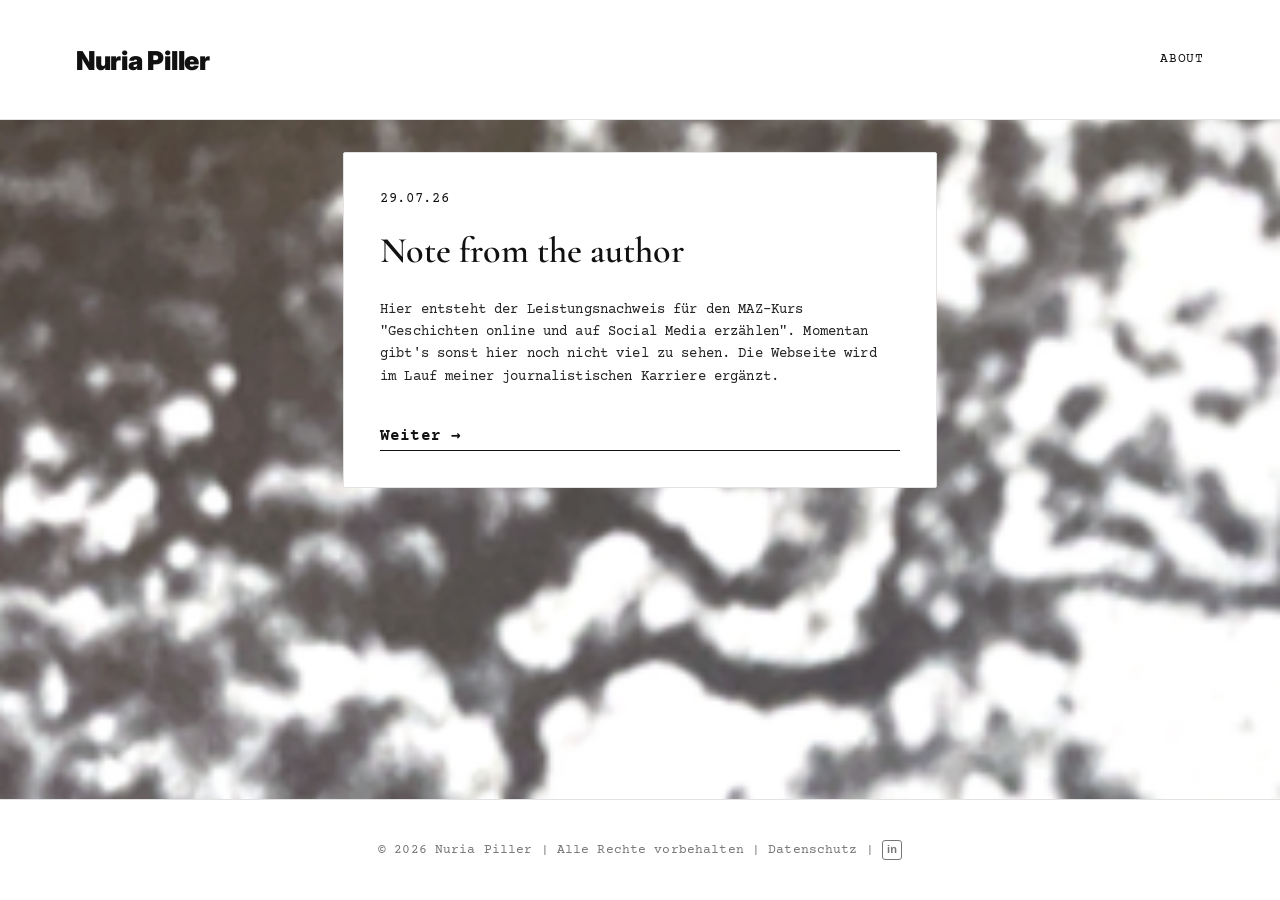
==== index.html @ 9f0d0b0d "Update stylesheet version in index.html" ====
<!doctype html>
<html lang="de">
<head>
  <meta charset="utf-8" />
  <meta name="viewport" content="width=device-width,initial-scale=1" />
  <title>Nuria Piller – Journalistin</title>
  <!-- Preconnect für Google Fonts -->
  <link rel="preconnect" href="https://fonts.googleapis.com">
  <link rel="preconnect" href="https://fonts.gstatic.com" crossorigin>
  <!-- Inter für Überschriften -->
  <link href="https://fonts.googleapis.com/css2?family=Inter:wght@400;700;900&family=Cormorant+Garamond:wght@400;500;600;700&family=Courier+Prime:wght@400;700&display=swap" rel="stylesheet">
  <!-- Cache‑Busted CSS -->
  <link rel="stylesheet" href="styles.css?v=50">
</head>
<body>
  <header class="hero">
    <div class="hero-media" aria-hidden="true"></div>
    <!-- Brand ist jetzt ein Link -> fungiert als Home-Button -->
    <div class="brand">
      <a href="index.html" class="mast-name">Nuria Piller</a>
    </div>
    <!-- Hero bar: contains only the centered container with the nav on the right -->
    <div class="hero-bar container" role="banner">
    <nav class="topnav" aria-label="Hauptnavigation">
      <ul class="topnav-columns">
        <li><a href="ueber-mich.html">About</a></li>
    </ul>
    </nav>
    </div>
  </header>
  <main class="container">
  <section class="grid">
    <article class="tile tile-row-item">
      <div class="meta">
        <span class="date">29.07.26</span>
      </div>
      <h2 class="title">Note from the author</h2>
      <p class="excerpt">Hier entsteht der Leistungsnachweis für den MAZ-Kurs "Geschichten online und auf Social Media erzählen". Momentan gibt's sonst hier noch nicht viel zu sehen. Die Webseite wird im Lauf meiner journalistischen Karriere ergänzt.</p>
    <a class="read-more" href="beitrag-01.html">Weiter →</a>
    </article>
 
  </section>
</main>
  <footer class="site-footer">
  <div class="container">
   <small>
  © <span id="year"></span> Nuria Piller |
  Alle Rechte vorbehalten |
  <a class="footer-link" href="datenschutz.html">Datenschutz</a> |
  <a
    class="linkedin-footer"
    href="https://www.linkedin.com/in/nuria-piller/"
    target="_blank"
    rel="noopener noreferrer"
    aria-label="LinkedIn"
  >
    <span class="linkedin-icon">in</span>
  </a>
</small>
  </div>
    
</footer>
  <!-- Cache‑Busted JS -->
  <script src="script.js?v=4"></script>
</body>
</html>
---- styles.css ----
:root{
  --black:#111111;
  --white:#ffffff;
  --grey:#767676;
  --line:#e2e2e2;
  --muted:#f6f4f2;
  --accent:#ff5a2c;
  --max:1200px;
}

/* Grund */
*{box-sizing:border-box}
html{height:100%}
body{
  margin:0;
  min-height:100vh;
  display:flex;
  flex-direction:column;
  background:var(--white);
  background-image:url('images/Hintergrund.png');
  background-size:cover;
  background-position:center top;
  background-attachment:fixed;
  color:#222;
  font-family: 'Courier Prime', monospace;
  -webkit-font-smoothing:antialiased;
  line-height:1.5;
  letter-spacing:0.01em;
}

body.page-about{
  background-image:url('images/Hintergrund.png');
}

h1,h2,h3,h4,h5,h6,
.logo, .hero-title, .about-body h3 {
  font-family: 'Inter', system-ui, -apple-system, 'Segoe UI', Roboto, 'Helvetica Neue', Arial, sans-serif;
  font-weight:900;
  letter-spacing:-0.02em;
  line-height:1.1;
}

.container{max-width:var(--max);margin:0 auto;padding:0 1.5rem}
main{
  margin-top:0;
  padding-top:4rem;
  padding-bottom:4rem;
  flex:1 0 auto;
}

.hero{
  position:relative;
  min-height:120px;
  display:flex;
  flex-direction:column;
  justify-content:center;
  align-items:stretch;
  overflow:hidden;
  padding:1.25rem 0;
  background:var(--white);
  border-bottom:1px solid var(--line);
}
.hero::before{display:none}
.hero-media{display:none}

.hero-bar{
  position:relative;
  z-index:10;
  display:flex;
  align-items:center;
  justify-content:flex-end;
  width:100%;
  max-width:none;
  margin:0;
  padding:0 76px 0 0;
  height:44px;
}

.brand{
  position:absolute;
  left:0;
  top:50%;
  transform:translateY(-50%);
  display:flex;
  flex-direction:column;
  align-items:flex-start;
  text-align:left;
  padding-left:76px;
  z-index:11;
}
.mast-name{
  font-family:'Inter',sans-serif;
  font-weight:900;
  font-size:clamp(20px,2.4vw,26px);
  letter-spacing:-0.01em;
  color:var(--black);
  text-decoration:none;
}

.topnav{margin-left:auto; margin-right:0; transform:none; padding-right:0;}
.topnav-columns{list-style:none;margin:0;padding:0;display:flex;flex-direction:row;gap:2.5rem;align-items:center;font-family:'Courier Prime', monospace;font-size:13px;line-height:1;text-transform:uppercase;letter-spacing:0.06em}
.topnav-columns li{color:var(--black)}
.topnav-columns a{text-decoration:none;color:var(--black);display:block;transition:opacity .2s ease}
.topnav-columns a:hover{opacity:0.5}

.hero-inner{position:relative;padding:1rem;color:var(--black)}
.hero-sub{font-family:'Courier Prime', monospace;margin-top:.5rem;color:rgba(0,0,0,0.75);letter-spacing:0.01em}

.grid{display:grid;grid-template-columns:1fr;gap:32px;margin:2rem 0;align-items:start;max-width:760px;margin-left:auto;margin-right:auto}

.tile{
  background:var(--white);
  position:relative;
  overflow:hidden;
  display:flex;
  flex-direction:column;
  gap:.75rem;
  border-radius:2px;
  padding:2.25rem;
  border:1px solid var(--line);
  box-shadow:none;
  transition:border-color .25s ease;
}
.tile:hover{border-color:#c9c9c9}
.tile .img{height:100%;min-height:160px;background-size:cover;background-position:center;transition:transform .6s ease, filter .4s ease}
.tile .img[role="img"]{background-repeat:no-repeat}

.tile-row-item{padding:2.25rem}

.title{
  margin:.6rem 0 0;
  color:var(--black);
  font-family:'Cormorant Garamond',serif;
  font-weight:600;
  letter-spacing:0;
  font-size:clamp(26px,3.5vw,36px);
}
.meta{font-family:'Courier Prime', monospace;color:var(--black);font-size:.85rem;text-transform:uppercase;letter-spacing:0.05em}
.excerpt{
  font-family:'Courier Prime', monospace;
  color:#222;
  margin:1rem 0;
  font-size:0.9rem;
  line-height:1.55;
  letter-spacing:0.01em;
  max-width:65ch;
}
.more{font-weight:700;color:var(--accent);text-decoration:none;padding:0.35rem 0;border-bottom:1px solid transparent;transition:border-color .2s ease}
.more:hover{border-color:var(--accent)}

.about-row{
  grid-column:1;
  display:grid;
  grid-template-columns:2fr 1fr;
  gap:24px;
  align-items:stretch;
}
.about-text,
.about-portrait{
  background:var(--white);
  border:1px solid var(--line);
  border-radius:2px;
  padding:2.25rem;
}
.about-text h3{
  margin:0;
  font-size:clamp(26px,3.5vw,36px);
  font-family:'Cormorant Garamond',serif;
  font-weight:600;
  letter-spacing:0;
}

.contact-divider{
  border:none;
  border-top:1px solid var(--line);
  width:60%;
  margin:2rem 0 1.5rem;
}
.contact-heading{
  margin:0 0 0.5rem;
  font-size:0.85rem;
  text-transform:uppercase;
  letter-spacing:0.08em;
  color:var(--black);
  font-weight:700;
}
.contact{
  margin-top:0;
  font-family:'Courier Prime', monospace;
  font-size:0.9rem;
  line-height:1.55;
  letter-spacing:0.01em;
}

.about-portrait{
  display:flex;
  align-items:center;
  justify-content:center;
  padding:0.75rem;
}
.portrait{
  width:100%;
  height:100%;
  object-fit:cover;
  border-radius:2px;
  background:#efefef;
}

.tile:hover .img{transform:scale(1.03)}
.tile::after{content:'';position:absolute;inset:0;pointer-events:none}

@media (max-width:720px){
  .hero{min-height:200px;padding:1rem 0}
  .hero-bar{flex-direction:column;align-items:flex-start;padding:0 1rem;gap:0.5rem;height:auto}
  .brand{text-align:left;margin-top:0;position:static;padding-left:0}
  .mast-role{display:none}
  .topnav-columns{flex-direction:row;gap:1.25rem;align-items:center}
  .topnav{margin-left:0;transform:none;margin-right:0;padding-right:0}
  .hero-inner{padding:1rem}
  .grid{max-width:100%}
  body{background-attachment:scroll}
  main{padding-top:2.5rem}
  .tile{padding:1.5rem}
  .tile-row-item{padding:1.5rem}
  .about-row{grid-template-columns:1fr}
  .portrait{height:280px}
}

.site-footer{
  border-top:1px solid var(--line);
  padding:2.5rem 0;
  text-align:center;
  color:var(--grey);
  background:var(--white);
  font-size:0.85rem;
  width:100%;
}
.site-footer small{font-family:'Courier Prime', monospace;letter-spacing:0.01em;font-size:0.8rem}
.footer-sep{color:var(--line);margin:0 0.25rem}
.footer-link{
  color:var(--grey);
  text-decoration:none;
  border-bottom:1px solid transparent;
  transition:color .2s ease, border-color .2s ease;
}
.footer-link:hover{
  color:var(--black);
  border-color:var(--grey);
}

.datenschutzerklaerung h2{
  font-family:'Cormorant Garamond',serif;
  font-weight:600;
  letter-spacing:0;
  font-size:clamp(28px,3.5vw,38px);
  margin:0 0 1.5rem;
}
.datenschutzerklaerung h3{
  font-family:'Cormorant Garamond',serif;
  font-weight:600;
  letter-spacing:0;
  font-size:clamp(20px,2.5vw,26px);
  margin:2rem 0 0.5rem;
}
.datenschutzerklaerung p{
  font-family:'Courier Prime', monospace;
  font-size:0.9rem;
  line-height:1.55;
  letter-spacing:0.01em;
  color:#222;
  margin:0.75rem 0;
}
.datenschutzerklaerung a{
  color:var(--accent);
}

.hero { position: relative !important; }
.brand {
  position: absolute !important;
  left: 0 !important;
  top: 50% !important;
  transform: translateY(-50%) !important;
  padding-left: 76px !important;
  z-index: 9999 !important;
  max-width: none !important;
}
.hero-bar { max-width: none !important; margin: 0 !important; padding-right: 76px !important; }
.topnav { padding-right: 0 !important; }
@media (max-width:720px){
  .brand { position: static !important; transform: none !important; padding-left: 0 !important; }
  .hero-bar { padding-right: 1rem !important; }
  .topnav { padding-right: 0 !important; }
}


/* =========================================
   EINZELNER BEITRAG
   ========================================= */

.single-post{
  max-width:760px;
  margin:2rem auto 0;
  background:var(--white);
  border:1px solid var(--line);
  border-radius:2px;
  padding:2.25rem;
}

.single-post .post-title{
  margin:0.75rem 0 2rem;
  font-family:'Cormorant Garamond',serif;
  font-weight:600;
  letter-spacing:0;
  line-height:1.05;
  font-size:clamp(32px,4.5vw,46px);
  color:var(--black);
}

.single-post .meta{
  display:flex;
  gap:1.25rem;
  margin-bottom:0.5rem;
}

.single-post .category{
  color:var(--grey);
}

.post-image{
  margin:0 0 3rem;
}

.image-placeholder{
  min-height:400px;
  border:1px dashed var(--grey);
  background:rgba(255,255,255,0.65);
  display:flex;
  align-items:center;
  justify-content:center;
  text-align:center;
  font-family:'Courier Prime',monospace;
  font-size:0.8rem;
  text-transform:uppercase;
  letter-spacing:0.08em;
  color:var(--grey);
}

.post-image figcaption{
  margin-top:0.75rem;
  font-family:'Courier Prime',monospace;
  font-size:0.75rem;
  line-height:1.4;
  color:var(--grey);
}

.post-intro,
.post-content,
.post-media,
.post-conclusion,
.post-summary,
.post-cta,
.post-sources{
  margin:2.75rem 0;
}

.single-post h2{
  margin:0 0 1rem;
  font-family:'Cormorant Garamond',serif;
  font-weight:600;
  letter-spacing:0;
  font-size:clamp(21px,2.4vw,26px);
  line-height:1.15;
}

.single-post h3{
  margin:1.75rem 0 0.6rem;
  font-family:'Inter',sans-serif;
  font-weight:900;
  letter-spacing:-0.02em;
  font-size:1rem;
  line-height:1.2;
}

.single-post p{
  font-family:'Courier Prime',monospace;
  font-size:0.95rem;
  line-height:1.7;
  letter-spacing:0.01em;
  color:#222;
  margin:0 0 1.25rem;
}

.single-post ul{
  font-family:'Courier Prime',monospace;
  font-size:0.95rem;
  line-height:1.7;
  padding-left:1.5rem;
}

.single-post li{
  margin-bottom:0.5rem;
}

.single-post blockquote{
  margin:2rem 0;
  padding:1.25rem 1.75rem;
  border-left:3px solid var(--black);
  font-family:'Cormorant Garamond',serif;
  font-size:1.4rem;
  line-height:1.3;
}

.post-summary{
  padding:2rem;
  border:1px solid var(--line);
  background:rgba(255,255,255,0.7);
}

.post-cta{
  padding-top:2rem;
  border-top:1px solid var(--line);
}

.read-more{
  display:inline-block;
  margin-top:0.5rem;
  font-family:'Courier Prime',monospace;
  font-weight:700;
  color:var(--black);
  text-decoration:none;
  border-bottom:1px solid var(--black);
  padding-bottom:0.15rem;
  transition:opacity .2s ease;
}

.read-more:hover{
  opacity:0.5;
}

.post-sources{
  padding-top:2rem;
  border-top:1px solid var(--line);
}

.post-sources a{
  color:var(--black);
  text-decoration:underline;
}

@media (max-width:720px){

  .single-post{
    max-width:100%;
    padding:1.5rem;
    margin-top:1.5rem;
  }

  .single-post .post-title{
    font-size:clamp(30px,9vw,40px);
    margin-bottom:1.5rem;
  }

  .post-image{
    margin-bottom:2.25rem;
  }

  .image-placeholder{
    min-height:280px;
  }

  .post-intro,
  .post-content,
  .post-media,
  .post-conclusion,
  .post-summary,
  .post-cta,
  .post-sources{
    margin:2.25rem 0;
  }

  .single-post blockquote{
    margin:1.5rem 0;
    padding:1rem 1.25rem;
    font-size:1.2rem;
  }

}

.linkedin-footer{
  display:inline-flex;
  align-items:center;
  justify-content:center;
  text-decoration:none;
  vertical-align:middle;
}

.linkedin-icon{
  display:inline-flex;
  align-items:center;
  justify-content:center;
  width:20px;
  height:20px;
  border:1.5px solid var(--grey);
  border-radius:3px;
  font-family:Arial,sans-serif;
  font-size:11px;
  font-weight:700;
  line-height:1;
  color:var(--grey);
  transition:all .2s ease;
}

.linkedin-footer:hover .linkedin-icon{
  color:var(--black);
  border-color:var(--black);
}
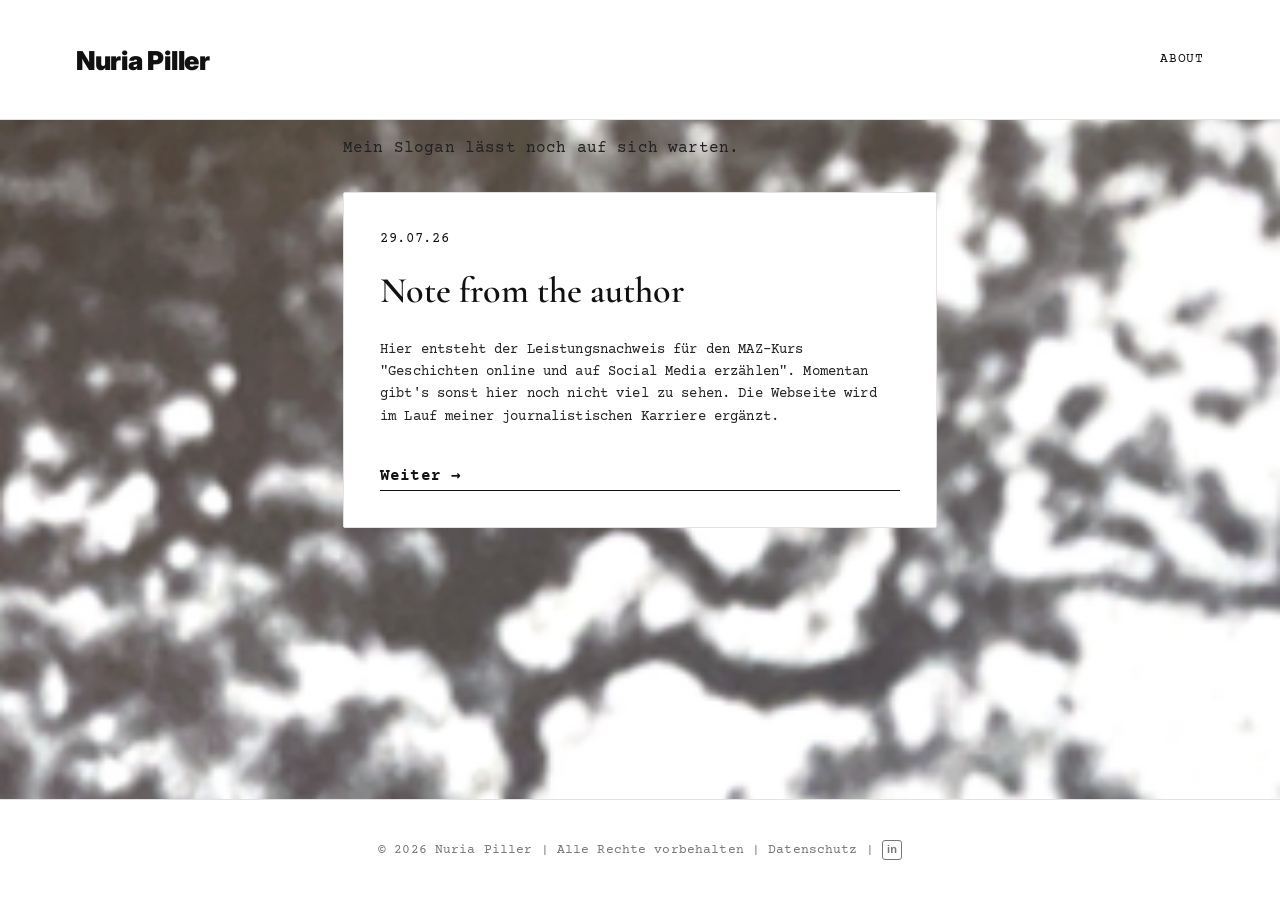
==== commit e1ddb67d: "Update stylesheet version and add intro section Updated stylesheet version and added home intro sect" ====
--- a/index.html
+++ b/index.html
@@ -10,56 +10,61 @@
   <!-- Inter für Überschriften -->
   <link href="https://fonts.googleapis.com/css2?family=Inter:wght@400;700;900&family=Cormorant+Garamond:wght@400;500;600;700&family=Courier+Prime:wght@400;700&display=swap" rel="stylesheet">
   <!-- Cache‑Busted CSS -->
-  <link rel="stylesheet" href="styles.css?v=50">
+  <link rel="stylesheet" href="styles.css?v=54">
 </head>
 <body>
   <header class="hero">
     <div class="hero-media" aria-hidden="true"></div>
-    <!-- Brand ist jetzt ein Link -> fungiert als Home-Button -->
     <div class="brand">
       <a href="index.html" class="mast-name">Nuria Piller</a>
     </div>
-    <!-- Hero bar: contains only the centered container with the nav on the right -->
     <div class="hero-bar container" role="banner">
-    <nav class="topnav" aria-label="Hauptnavigation">
-      <ul class="topnav-columns">
-        <li><a href="ueber-mich.html">About</a></li>
-    </ul>
-    </nav>
+      <nav class="topnav" aria-label="Hauptnavigation">
+        <ul class="topnav-columns">
+          <li><a href="ueber-mich.html">About</a></li>
+        </ul>
+      </nav>
     </div>
   </header>
   <main class="container">
-  <section class="grid">
-    <article class="tile tile-row-item">
-      <div class="meta">
-        <span class="date">29.07.26</span>
-      </div>
-      <h2 class="title">Note from the author</h2>
-      <p class="excerpt">Hier entsteht der Leistungsnachweis für den MAZ-Kurs "Geschichten online und auf Social Media erzählen". Momentan gibt's sonst hier noch nicht viel zu sehen. Die Webseite wird im Lauf meiner journalistischen Karriere ergänzt.</p>
-    <a class="read-more" href="beitrag-01.html">Weiter →</a>
-    </article>
- 
-  </section>
-</main>
+
+    <!-- Kurzer Intro-Text: Home = Beitragsübersicht -->
+    <section class="home-intro">
+      <p>Mein Slogan lässt noch auf sich warten.</p>
+    </section>
+
+    <section class="grid">
+      <article class="tile tile-row-item">
+        <div class="meta">
+          <span class="date">29.07.26</span>
+        </div>
+        <h2 class="title">Note from the author</h2>
+        <p class="excerpt">Hier entsteht der Leistungsnachweis für den MAZ-Kurs "Geschichten online und auf Social Media erzählen". Momentan gibt's sonst hier noch nicht viel zu sehen. Die Webseite wird im Lauf meiner journalistischen Karriere ergänzt.</p>
+        <a class="read-more" href="beitrag-01.html">Weiter →</a>
+      </article>
+
+      <!-- Weitere Beiträge kommen hier als zusätzliche <article class="tile tile-row-item"> dazu -->
+
+    </section>
+  </main>
   <footer class="site-footer">
-  <div class="container">
-   <small>
-  © <span id="year"></span> Nuria Piller |
-  Alle Rechte vorbehalten |
-  <a class="footer-link" href="datenschutz.html">Datenschutz</a> |
-  <a
-    class="linkedin-footer"
-    href="https://www.linkedin.com/in/nuria-piller/"
-    target="_blank"
-    rel="noopener noreferrer"
-    aria-label="LinkedIn"
-  >
-    <span class="linkedin-icon">in</span>
-  </a>
-</small>
-  </div>
-    
-</footer>
+    <div class="container">
+      <small>
+        © <span id="year"></span> Nuria Piller |
+        Alle Rechte vorbehalten |
+        <a class="footer-link" href="datenschutz.html">Datenschutz</a> |
+        <a
+          class="linkedin-footer"
+          href="https://www.linkedin.com/in/nuria-piller/"
+          target="_blank"
+          rel="noopener noreferrer"
+          aria-label="LinkedIn"
+        >
+          <span class="linkedin-icon">in</span>
+        </a>
+      </small>
+    </div>
+  </footer>
   <!-- Cache‑Busted JS -->
   <script src="script.js?v=4"></script>
 </body>
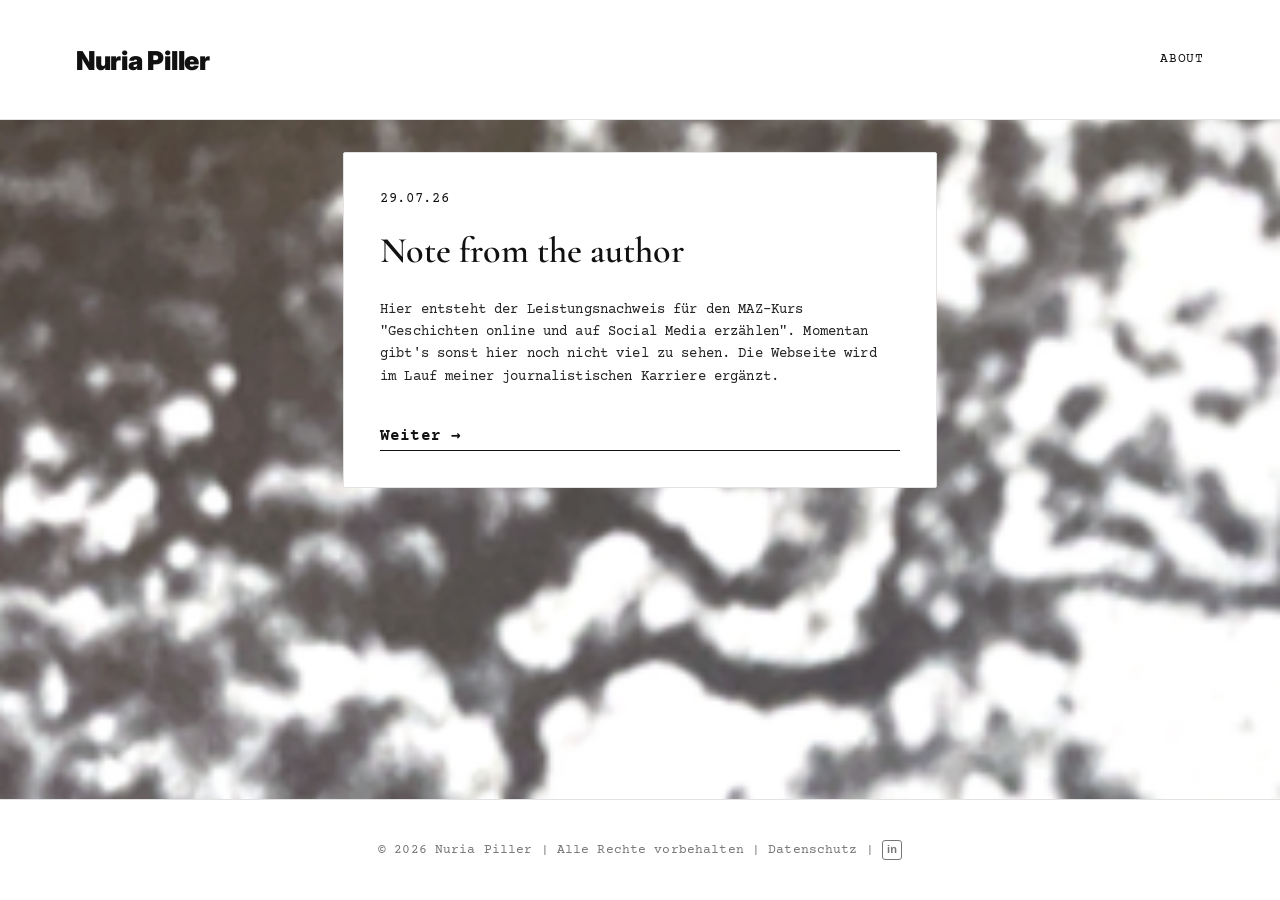
==== commit 447ef92e: "Update index.html" ====
--- a/index.html
+++ b/index.html
@@ -30,7 +30,7 @@
 
     <!-- Kurzer Intro-Text: Home = Beitragsübersicht -->
     <section class="home-intro">
-      <p>Mein Slogan lässt noch auf sich warten.</p>
+      <p></p>
     </section>
 
     <section class="grid">
--- a/styles.css
+++ b/styles.css
@@ -107,6 +107,16 @@
 .hero-sub{font-family:'Courier Prime', monospace;margin-top:.5rem;color:rgba(0,0,0,0.75);letter-spacing:0.01em}
 
 .grid{display:grid;grid-template-columns:1fr;gap:32px;margin:2rem 0;align-items:start;max-width:760px;margin-left:auto;margin-right:auto}
+
+.home-intro{
+  max-width:760px;
+  margin:0.5rem auto 0;
+  font-family:'Courier Prime', monospace;
+  font-size:0.95rem;
+  line-height:1.65;
+  letter-spacing:0.01em;
+  color:#222;
+}
 
 .tile{
   background:var(--white);
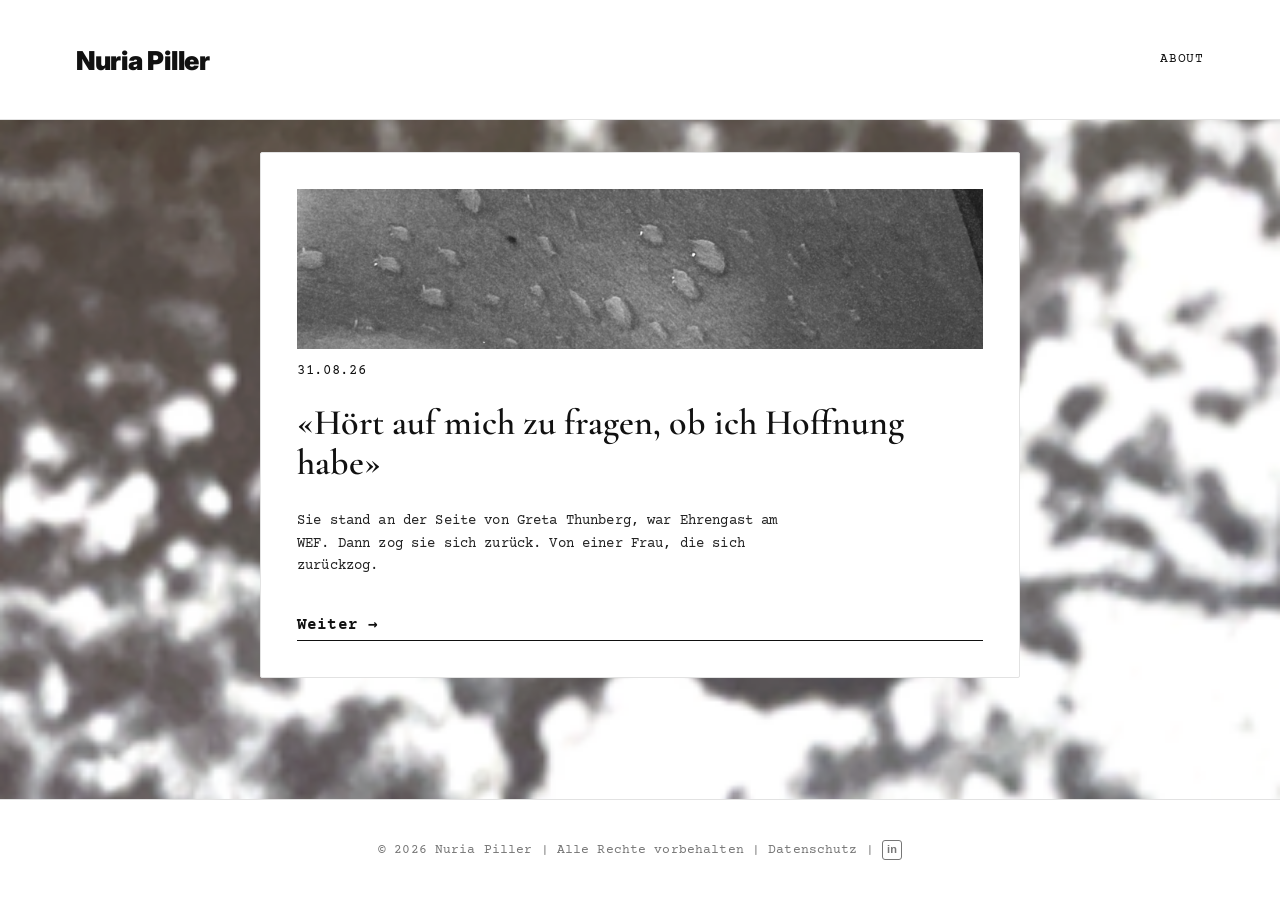
==== commit 1c926a68: "Update article content and date in index.html" ====
--- a/index.html
+++ b/index.html
@@ -27,24 +27,21 @@
     </div>
   </header>
   <main class="container">
-
     <!-- Kurzer Intro-Text: Home = Beitragsübersicht -->
     <section class="home-intro">
       <p></p>
     </section>
-
     <section class="grid">
       <article class="tile tile-row-item">
+        <div class="img" style="background-image:url('images/schweiss.jpg');" role="img" aria-label="Loukina Tille"></div>
         <div class="meta">
-          <span class="date">29.07.26</span>
+          <span class="date">31.08.26</span>
         </div>
-        <h2 class="title">Note from the author</h2>
-        <p class="excerpt">Hier entsteht der Leistungsnachweis für den MAZ-Kurs "Geschichten online und auf Social Media erzählen". Momentan gibt's sonst hier noch nicht viel zu sehen. Die Webseite wird im Lauf meiner journalistischen Karriere ergänzt.</p>
+        <h2 class="title">«Hört auf mich zu fragen, ob ich Hoffnung habe»</h2>
+        <p class="excerpt">Sie stand an der Seite von Greta Thunberg, war Ehrengast am WEF. Dann zog sie sich zurück. Von einer Frau, die sich zurückzog.</p>
         <a class="read-more" href="beitrag-01.html">Weiter →</a>
       </article>
-
       <!-- Weitere Beiträge kommen hier als zusätzliche <article class="tile tile-row-item"> dazu -->
-
     </section>
   </main>
   <footer class="site-footer">
--- a/styles.css
+++ b/styles.css
@@ -95,6 +95,15 @@
   letter-spacing:-0.01em;
   color:var(--black);
   text-decoration:none;
+}
+.home-marker{
+  font-family:'Courier Prime', monospace;
+  font-weight:400;
+  font-size:0.75em;
+  color:var(--grey);
+  letter-spacing:0;
+  margin-left:0.75em;
+  vertical-align:middle;
 }
 
 .topnav{margin-left:auto; margin-right:0; transform:none; padding-right:0;}
@@ -311,8 +320,6 @@
   max-width:760px;
   margin:2rem auto 0;
   background:var(--white);
-  border:1px solid var(--line);
-  border-radius:2px;
   padding:2.25rem;
 }
 
@@ -340,6 +347,20 @@
   margin:0 0 3rem;
 }
 
+.post-image img{
+  width:100%;
+  height:auto;
+  display:block;
+  border-radius:2px;
+  border:1px solid var(--line);
+}
+
+.post-image--compact{
+  max-width:420px;
+  margin-left:auto;
+  margin-right:auto;
+}
+
 .image-placeholder{
   min-height:400px;
   border:1px dashed var(--grey);
@@ -367,6 +388,7 @@
 .post-content,
 .post-media,
 .post-conclusion,
+.post-videos,
 .post-summary,
 .post-cta,
 .post-sources{
@@ -482,6 +504,7 @@
   .post-content,
   .post-media,
   .post-conclusion,
+  .post-videos,
   .post-summary,
   .post-cta,
   .post-sources{
@@ -524,3 +547,1340 @@
   color:var(--black);
   border-color:var(--black);
 }
+
+/* ===== Lead-Visual: Hintergrundbild-Absatz mit Scroll-Effekt ===== */
+.hero-wrapper{
+  position:relative;
+  height:420vh;
+  margin:2rem 0;
+}
+
+.hero-sticky{
+  position:sticky;
+  top:0;
+  height:100vh;
+  height:100dvh;
+  overflow:hidden;
+}
+
+.hero-bg{
+  position:absolute;
+  inset:0;
+  width:100%;
+  height:100%;
+  object-fit:cover;
+  display:block;
+}
+
+.hero-dim{
+  position:absolute;
+  inset:0;
+  background:rgba(0,0,0,0.6);
+}
+
+.hero-white{
+  position:absolute;
+  inset:0;
+  background:var(--white);
+  opacity:0;
+  pointer-events:none;
+}
+
+.hero-scroll-hint{
+  position:absolute;
+  left:50%;
+  bottom:2.5rem;
+  transform:translateX(-50%);
+  z-index:3;
+  color:rgba(255,255,255,0.8);
+  font-family:'Courier Prime', monospace;
+  font-size:0.8rem;
+  letter-spacing:0.04em;
+}
+
+/* Alle drei Inhalts-Phasen (Titel / Label / Lead) sind exakt deckungsgleiche
+   Panels, die per JS ein- und ausgeblendet werden. Kein transform-Trick,
+   keine CSS-Animationen -> kann nicht mehr mit Scroll-JS kollidieren. */
+.hero-panel{
+  position:absolute;
+  inset:0;
+  z-index:2;
+  display:flex;
+  flex-direction:column;
+  align-items:center;
+  justify-content:center;
+  padding:2rem 1.5rem;
+  box-sizing:border-box;
+  text-align:center;
+  opacity:0;
+}
+
+.hero-panel .meta{
+  margin:0 0 0.75rem;
+  color:var(--white);
+  text-shadow:0 1px 10px rgba(0,0,0,0.4);
+}
+
+.hero-panel .meta .category{
+  color:rgba(255,255,255,0.75);
+}
+
+.hero-panel .post-title{
+  margin:0;
+  max-width:760px;
+  color:var(--white);
+  text-shadow:0 2px 18px rgba(0,0,0,0.45);
+  font-size:clamp(44px, 7.5vw, 68px);
+}
+
+.hero-panel--label{
+  text-align:center;
+}
+
+.hero-panel--label .chapter-announce-title{
+  margin:0;
+  text-shadow:0 2px 16px rgba(0,0,0,0.5);
+}
+
+.hero-panel--label .chapter-announce-number{
+  text-shadow:0 1px 10px rgba(0,0,0,0.5);
+}
+
+.hero-panel p{
+  margin:0;
+  max-width:760px;
+  text-align:left;
+  color:var(--white);
+  font-family:'Courier Prime', monospace;
+  font-weight:400;
+  font-size:1.45rem;
+  line-height:1.55;
+  letter-spacing:0.01em;
+  text-shadow:0 2px 14px rgba(0,0,0,0.4);
+}
+
+
+/* Hintergrund der Beitragsseite bleibt weiss */
+body.page-post{
+  background-image:none;
+  background-color:var(--white);
+}
+
+/* ===== Scrollytelling: Fade-in beim Scrollen ===== */
+.fade-in{
+  opacity:0;
+  transform:translateY(24px);
+  transition:opacity 0.7s ease, transform 0.7s ease;
+}
+.fade-in.is-visible{
+  opacity:1;
+  transform:translateY(0);
+}
+
+/* Bilder: langsamer, mit leichtem Zoom-Effekt – wirkt cineastischer */
+figure.fade-in{
+  transform:translateY(0) scale(1.04);
+  transition:opacity 1.1s ease, transform 1.1s ease;
+}
+figure.fade-in.is-visible{
+  transform:translateY(0) scale(1);
+}
+
+/* ===== Scrollytelling: Zahlen hochzählen ===== */
+.count-up{
+  font-weight:900;
+  color:var(--accent);
+}
+
+/* ===== Lesefortschritts-Balken ===== */
+.scroll-progress{
+  position:fixed;
+  top:0;
+  left:0;
+  height:3px;
+  width:0%;
+  background:var(--accent);
+  z-index:1000;
+  transition:width 0.1s ease-out;
+}
+
+/* Reduced Motion: Effekte deaktivieren für Nutzer*innen mit entsprechender Präferenz */
+@media (prefers-reduced-motion: reduce){
+  .fade-in{
+    opacity:1 !important;
+    transform:none !important;
+    transition:none !important;
+  }
+  .hero-panel{
+    display:none !important;
+  }
+  .hero-panel[data-hero-panel="title"]{
+    display:flex !important;
+    opacity:1 !important;
+  }
+  .hero-white{
+    opacity:0 !important;
+  }
+  .hero-scroll-hint{
+    display:none !important;
+  }
+  .hero-wrapper{
+    height:auto !important;
+  }
+  .hero-sticky{
+    position:relative !important;
+    height:auto !important;
+    min-height:100vh !important;
+  }
+}
+
+/* ===== Atmosphärisches Bild (z.B. Ventilator-Foto) ===== */
+.atmo-image{
+  margin:0 0 2.75rem;
+}
+.atmo-image img{
+  width:100%;
+  height:auto;
+  max-height:70vh;
+  object-fit:cover;
+  display:block;
+  border-radius:2px;
+}
+
+.atmo-image--portrait img{
+  max-height:85vh;
+  object-fit:contain;
+  background:#111;
+}
+
+.atmo-image figcaption{
+  margin-top:0.6rem;
+  text-align:center;
+  font-family:'Courier Prime', monospace;
+  font-size:0.75rem;
+  color:var(--grey);
+}
+
+@media (max-width:720px){
+  .atmo-image{
+    margin-bottom:2.25rem;
+  }
+  .atmo-image img{
+    max-height:45vh;
+  }
+}
+
+/* ===== Full-Bleed: Bilder brechen aus der Textspalte aus ===== */
+.full-bleed{
+  margin-left:-2.25rem;
+  margin-right:-2.25rem;
+}
+
+@media (max-width:720px){
+  .full-bleed{
+    margin-left:-1.5rem;
+    margin-right:-1.5rem;
+  }
+}
+
+.post-image.full-bleed{
+  margin-bottom:3rem;
+}
+.post-image.full-bleed img{
+  border-radius:0;
+  border:none;
+  max-height:80vh;
+  object-fit:cover;
+}
+.post-image.full-bleed figcaption{
+  max-width:760px;
+  margin:0.75rem auto 0;
+  padding:0 1.5rem;
+}
+
+.atmo-image.full-bleed{
+  margin-bottom:2.75rem;
+}
+.atmo-image.full-bleed img{
+  border-radius:0;
+  max-height:80vh;
+}
+
+body{
+  overflow-x:hidden; /* verhindert horizontalen Scrollbalken durch 100vw-Elemente */
+}
+
+/* ===== Inline-Link-Vorschau (Hover/Tap) ===== */
+.link-preview{
+  position:relative;
+  color:var(--accent);
+  text-decoration:underline;
+  text-decoration-thickness:1px;
+  text-underline-offset:2px;
+  cursor:help;
+}
+
+.link-preview::after{
+  content:attr(data-preview);
+  position:absolute;
+  left:50%;
+  bottom:calc(100% + 10px);
+  transform:translateX(-50%) translateY(6px);
+  width:max-content;
+  max-width:260px;
+  background:var(--black);
+  color:var(--white);
+  font-family:'Courier Prime', monospace;
+  font-size:0.75rem;
+  line-height:1.45;
+  padding:0.6rem 0.75rem;
+  border-radius:4px;
+  opacity:0;
+  pointer-events:none;
+  transition:opacity 0.2s ease, transform 0.2s ease;
+  z-index:20;
+  box-shadow:0 4px 16px rgba(0,0,0,0.25);
+}
+
+.link-preview::before{
+  content:"";
+  position:absolute;
+  left:50%;
+  bottom:calc(100% + 4px);
+  transform:translateX(-50%);
+  border:6px solid transparent;
+  border-top-color:var(--black);
+  opacity:0;
+  pointer-events:none;
+  transition:opacity 0.2s ease;
+  z-index:20;
+}
+
+.link-preview:hover::after,
+.link-preview:focus::after{
+  opacity:1;
+  transform:translateX(-50%) translateY(0);
+}
+.link-preview:hover::before,
+.link-preview:focus::before{
+  opacity:1;
+}
+
+@media (max-width:640px){
+  .link-preview::after{
+    max-width:200px;
+    font-size:0.7rem;
+  }
+}
+
+/* ===== Chart-Wrapper: Flourish-Grafik etwas breiter als Fliesstext ===== */
+.chart-wrapper{
+  margin-left:-2.25rem;
+  margin-right:-2.25rem;
+  margin-bottom:1.5rem;
+}
+
+@media (max-width:720px){
+  .chart-wrapper{
+    margin-left:-1.5rem;
+    margin-right:-1.5rem;
+  }
+}
+
+/* ===== Social-Teaser-Karte (Ersatz für unzuverlässige Live-Embeds) ===== */
+.social-teaser{
+  margin:2rem 0;
+}
+
+.social-teaser-card{
+  display:flex;
+  align-items:center;
+  gap:1rem;
+  padding:1.1rem 1.25rem;
+  border:1px solid var(--line);
+  border-radius:6px;
+  background:var(--muted);
+  text-decoration:none;
+  color:#222;
+  transition:border-color 0.2s ease, background 0.2s ease;
+}
+
+.social-teaser-card:hover{
+  border-color:var(--accent);
+  background:#f3ede8;
+}
+
+.social-teaser-icon{
+  flex:0 0 auto;
+  display:flex;
+  align-items:center;
+  justify-content:center;
+  width:44px;
+  height:44px;
+  border-radius:50%;
+  background:var(--white);
+  border:1px solid var(--line);
+  color:var(--accent);
+}
+
+.social-teaser-text{
+  display:flex;
+  flex-direction:column;
+  gap:0.2rem;
+}
+
+.social-teaser-label{
+  font-family:'Courier Prime', monospace;
+  font-size:0.72rem;
+  text-transform:uppercase;
+  letter-spacing:0.06em;
+  color:var(--grey);
+}
+
+.social-teaser-title{
+  font-family:'Inter', system-ui, sans-serif;
+  font-weight:700;
+  font-size:0.95rem;
+  line-height:1.4;
+}
+
+.social-teaser figcaption{
+  margin-top:0.75rem;
+  font-family:'Courier Prime', monospace;
+  font-size:0.8rem;
+  line-height:1.5;
+  color:var(--grey);
+}
+
+@media (max-width:480px){
+  .social-teaser-card{
+    flex-direction:column;
+    align-items:flex-start;
+    gap:0.75rem;
+  }
+}
+
+/* ===== Scroll-Scrubbing Chart Race ===== */
+.scrub-chart-wrapper{
+  position:relative;
+  height:400vh; /* Scroll-Distanz, die die Animation durchläuft */
+  margin:2rem 0;
+}
+
+.scrub-chart-sticky{
+  position:sticky;
+  top:8vh;
+  height:84vh;
+  display:flex;
+  flex-direction:column;
+  justify-content:center;
+  background:var(--white);
+  border:1px solid var(--line);
+  border-radius:6px;
+  padding:2rem 1.5rem;
+  box-sizing:border-box;
+  overflow:hidden;
+}
+
+.scrub-chart-year{
+  font-family:'Inter', system-ui, sans-serif;
+  font-weight:900;
+  font-size:clamp(2.5rem, 6vw, 4rem);
+  color:var(--accent);
+  text-align:center;
+  margin-bottom:1.5rem;
+  font-variant-numeric:tabular-nums;
+}
+
+.scrub-line-chart{
+  display:flex;
+  flex-wrap:wrap;
+  align-items:center;
+  gap:1.5rem;
+  max-width:1000px;
+  margin:0 auto;
+  width:100%;
+}
+
+#scrubSvg{
+  flex:1 1 560px;
+  width:100%;
+  max-width:640px;
+  height:auto;
+  aspect-ratio:900/420;
+}
+
+.scrub-axis-line{
+  stroke:var(--line);
+  stroke-width:1;
+}
+
+.scrub-axis-label{
+  font-family:'Courier Prime', monospace;
+  font-size:13px;
+  fill:var(--grey);
+}
+
+.scrub-playhead{
+  stroke:var(--accent);
+  stroke-width:1.5;
+  stroke-dasharray:3 3;
+  opacity:0.7;
+}
+
+.scrub-line{
+  fill:none;
+  stroke-width:2.5;
+  stroke-linecap:round;
+  stroke-linejoin:round;
+}
+
+.scrub-dot{
+  transition:opacity 0.15s ease;
+}
+
+.scrub-legend{
+  flex:1 1 220px;
+  display:flex;
+  flex-direction:column;
+  gap:0.4rem;
+}
+
+.scrub-legend-row{
+  display:flex;
+  align-items:center;
+  gap:0.6rem;
+  transition:order 0.2s ease;
+}
+
+.scrub-legend-swatch{
+  width:10px;
+  height:10px;
+  border-radius:50%;
+  flex:0 0 auto;
+}
+
+.scrub-legend-label{
+  flex:1;
+  font-family:'Courier Prime', monospace;
+  font-size:0.78rem;
+  color:#333;
+}
+
+.scrub-legend-value{
+  font-family:'Courier Prime', monospace;
+  font-size:0.78rem;
+  font-weight:700;
+  color:var(--grey);
+  white-space:nowrap;
+}
+
+.scrub-chart-hint{
+  text-align:center;
+  margin-top:1.5rem;
+  font-family:'Courier Prime', monospace;
+  font-size:0.75rem;
+  color:var(--grey);
+  animation:scrub-hint-pulse 2s ease-in-out infinite;
+}
+
+@keyframes scrub-hint-pulse{
+  0%, 100%{ opacity:0.4; }
+  50%{ opacity:1; }
+}
+
+@media (max-width:640px){
+  .scrub-chart-wrapper{
+    height:300vh;
+  }
+  .scrub-chart-sticky{
+    top:4vh;
+    height:88vh;
+    padding:1.25rem 1rem;
+  }
+  .scrub-line-chart{
+    flex-direction:column;
+    gap:1rem;
+  }
+  .scrub-legend-label,
+  .scrub-legend-value{
+    font-size:0.68rem;
+  }
+}
+
+@media (prefers-reduced-motion: reduce){
+  .scrub-chart-hint{
+    animation:none;
+  }
+}
+
+/* ===== Szenen-System: Bild -> abdunkeln + Text -> zu Weiss ausblenden ===== */
+.scene-wrapper{
+  position:relative;
+  height:220vh;
+  width:100vw;
+  margin-left:50%;
+  transform:translateX(-50%);
+}
+
+.scene-sticky{
+  position:sticky;
+  top:0;
+  height:100vh;
+  overflow:hidden;
+  display:flex;
+  align-items:center;
+  justify-content:center;
+}
+
+.scene-bg{
+  position:absolute;
+  inset:0;
+  width:100%;
+  height:100%;
+  object-fit:cover;
+}
+
+.scene-bg--contain{
+  object-fit:contain;
+  background:#111;
+}
+
+.scene-overlay{
+  position:absolute;
+  inset:0;
+  background:#000;
+  opacity:0;
+  pointer-events:none;
+}
+
+.scene-overlay-white{
+  position:absolute;
+  inset:0;
+  background:var(--white);
+  opacity:0;
+  pointer-events:none;
+}
+
+.scene-text{
+  position:relative;
+  z-index:2;
+  max-width:760px;
+  width:100%;
+  padding:0 1.5rem;
+  box-sizing:border-box;
+  opacity:0;
+}
+
+.scene-text p{
+  margin:0;
+  color:var(--white);
+  font-family:'Courier Prime', monospace;
+  font-weight:700;
+  font-size:1.25rem;
+  line-height:1.6;
+  letter-spacing:0.01em;
+  text-shadow:0 2px 14px rgba(0,0,0,0.5);
+}
+
+.scene-credit{
+  position:absolute;
+  z-index:2;
+  bottom:1.5rem;
+  right:1.75rem;
+  color:rgba(255,255,255,0.75);
+  font-family:'Courier Prime', monospace;
+  font-size:0.7rem;
+  letter-spacing:0.03em;
+  opacity:0;
+  text-shadow:0 1px 6px rgba(0,0,0,0.4);
+}
+
+@media (max-width:640px){
+  .scene-wrapper{
+    height:180vh;
+  }
+  .scene-text p{
+    font-size:1.05rem;
+  }
+}
+
+@media (prefers-reduced-motion: reduce){
+  .scene-sticky{
+    position:relative;
+    height:auto;
+    min-height:60vh;
+  }
+  .scene-overlay{
+    opacity:0.55 !important;
+  }
+  .scene-overlay-white{
+    opacity:0 !important;
+  }
+  .scene-text,
+  .scene-credit{
+    opacity:1 !important;
+  }
+  .scene-wrapper{
+    height:auto;
+  }
+}
+
+/* ===== Kapitel-Titel: grosser Zwischentitel statt Bild ===== */
+.chapter-title{
+  margin:4.5rem 0 2rem;
+  text-align:center;
+  font-family:'Cormorant Garamond', serif;
+  font-weight:600;
+  font-size:clamp(2.2rem, 6vw, 3.4rem);
+  line-height:1.15;
+  color:var(--black);
+}
+
+.chapter-title .chapter-number{
+  display:block;
+  font-family:'Courier Prime', monospace;
+  font-weight:700;
+  font-size:0.9rem;
+  letter-spacing:0.12em;
+  text-transform:uppercase;
+  color:var(--accent);
+  margin-bottom:0.75rem;
+}
+
+@media (max-width:640px){
+  .chapter-title{
+    margin:3rem 0 1.5rem;
+  }
+}
+
+/* ===== Media-Embed: Video/Audio-Statement ===== */
+.media-embed{
+  margin:2rem 0;
+  max-width:640px;
+  margin-left:auto;
+  margin-right:auto;
+}
+
+.media-embed video,
+.media-embed audio{
+  width:100%;
+  display:block;
+  border-radius:4px;
+  background:#000;
+}
+
+.media-embed audio{
+  background:none;
+}
+
+.media-embed figcaption{
+  margin-top:0.6rem;
+  text-align:center;
+  font-family:'Courier Prime', monospace;
+  font-size:0.8rem;
+  color:var(--grey);
+}
+
+/* ===== Kapitel-Frage: hervorgehobene Frage mitten im Fliesstext ===== */
+.chapter-question{
+  text-align:center;
+  font-family:'Cormorant Garamond', serif;
+  font-weight:600;
+  font-size:clamp(1.6rem, 3.5vw, 2.2rem);
+  font-style:italic;
+  color:var(--accent);
+  margin:2rem 0;
+}
+
+/* ===== Chart-Titel/-Untertitel ===== */
+.chart-title{
+  text-align:center;
+  font-family:'Cormorant Garamond', serif;
+  font-weight:600;
+  font-size:clamp(1.6rem, 4vw, 2.4rem);
+  margin:0 0 0.4rem;
+  color:var(--black);
+}
+
+.chart-subtitle{
+  text-align:center;
+  font-family:'Courier Prime', monospace;
+  font-size:0.85rem;
+  color:var(--grey);
+  margin:0 0 1.5rem;
+}
+
+/* ===== Pop-up: Fallbeispiel-Modal ===== */
+.case-trigger{
+  display:inline-block;
+  margin-left:0.3rem;
+  padding:0.15rem 0.7rem;
+  border:1px solid var(--accent);
+  border-radius:20px;
+  background:none;
+  color:var(--accent);
+  font-family:'Courier Prime', monospace;
+  font-size:0.8rem;
+  font-weight:700;
+  cursor:pointer;
+  transition:background 0.2s ease, color 0.2s ease;
+  vertical-align:middle;
+}
+
+.case-trigger:hover{
+  background:var(--accent);
+  color:var(--white);
+}
+
+.case-modal-overlay{
+  position:fixed;
+  inset:0;
+  z-index:2000;
+  display:flex;
+  align-items:center;
+  justify-content:center;
+  padding:1.5rem;
+  background:rgba(0,0,0,0.55);
+  opacity:0;
+  transition:opacity 0.25s ease;
+}
+
+.case-modal-overlay.is-open{
+  opacity:1;
+}
+
+.case-modal-overlay[hidden]{
+  display:none;
+}
+
+.case-modal{
+  position:relative;
+  max-width:520px;
+  width:100%;
+  max-height:85vh;
+  overflow-y:auto;
+  background:var(--white);
+  border-radius:8px;
+  padding:2.25rem;
+  box-sizing:border-box;
+  transform:translateY(16px) scale(0.98);
+  transition:transform 0.25s ease;
+  box-shadow:0 20px 60px rgba(0,0,0,0.3);
+}
+
+.case-modal-overlay.is-open .case-modal{
+  transform:translateY(0) scale(1);
+}
+
+.case-modal-close{
+  position:absolute;
+  top:1rem;
+  right:1rem;
+  width:32px;
+  height:32px;
+  border:none;
+  border-radius:50%;
+  background:var(--muted);
+  color:#333;
+  font-size:1rem;
+  cursor:pointer;
+  display:flex;
+  align-items:center;
+  justify-content:center;
+}
+
+.case-modal-close:hover{
+  background:var(--line);
+}
+
+.case-modal-kicker{
+  font-family:'Courier Prime', monospace;
+  font-size:0.75rem;
+  text-transform:uppercase;
+  letter-spacing:0.08em;
+  color:var(--accent);
+  margin:0 0 0.5rem;
+}
+
+.case-modal h3{
+  font-family:'Cormorant Garamond', serif;
+  font-weight:600;
+  font-size:2rem;
+  margin:0 0 1.25rem;
+}
+
+.case-modal p{
+  font-family:'Courier Prime', monospace;
+  font-size:0.9rem;
+  line-height:1.65;
+  color:#222;
+  margin:0 0 1rem;
+}
+
+.case-modal p:last-child{
+  margin-bottom:0;
+}
+
+/* ===== Pop-up: Video-Modal ===== */
+.video-modal-overlay{
+  position:fixed;
+  inset:0;
+  z-index:2000;
+  display:flex;
+  align-items:center;
+  justify-content:center;
+  padding:1.5rem;
+  background:rgba(0,0,0,0.7);
+  opacity:0;
+  transition:opacity 0.25s ease;
+}
+
+.video-modal-overlay.is-open{
+  opacity:1;
+}
+
+.video-modal-overlay[hidden]{
+  display:none;
+}
+
+.video-modal{
+  position:relative;
+  max-width:400px;
+  width:100%;
+  transform:translateY(16px) scale(0.98);
+  transition:transform 0.25s ease;
+}
+
+.video-modal-overlay.is-open .video-modal{
+  transform:translateY(0) scale(1);
+}
+
+.video-modal .yt-embed{
+  margin:0 auto;
+}
+
+.video-modal .case-modal-close{
+  top:-44px;
+  right:0;
+  background:rgba(255,255,255,0.15);
+  color:var(--white);
+}
+
+.video-modal .case-modal-close:hover{
+  background:rgba(255,255,255,0.3);
+}
+
+.case-modal-sources{
+  margin-top:1.25rem !important;
+  padding-top:1rem;
+  border-top:1px solid var(--line);
+  font-size:0.75rem !important;
+  color:var(--grey) !important;
+  line-height:1.5 !important;
+}
+
+@media (max-width:640px){
+  .case-trigger{
+    display:block;
+    margin:0.75rem 0 0;
+    width:fit-content;
+  }
+  .case-modal{
+    padding:1.75rem;
+  }
+}
+
+/* ===== YouTube-Embed mit Deck-Overlay (Click-to-Reveal) ===== */
+.yt-embed{
+  margin:2rem auto;
+  max-width:380px;
+}
+
+.yt-embed--featured{
+  max-width:480px;
+  margin:2.5rem auto;
+}
+
+.yt-embed--compact{
+  max-width:200px;
+  margin:1.5rem auto;
+}
+
+.yt-embed--compact .yt-deck-question{
+  font-size:1.05rem !important;
+}
+
+.yt-embed--compact .yt-deck-hint{
+  font-size:0.65rem !important;
+}
+
+.yt-embed-row{
+  display:flex;
+  flex-wrap:wrap;
+  gap:1.25rem;
+  justify-content:center;
+  margin:2rem 0;
+}
+
+.yt-embed-row .yt-embed{
+  flex:1 1 260px;
+  max-width:340px;
+  margin:0;
+}
+
+.yt-embed figcaption{
+  margin-top:0.6rem;
+  text-align:center;
+  font-family:'Courier Prime', monospace;
+  font-size:0.75rem;
+  color:var(--grey);
+}
+
+.yt-embed-frame{
+  position:relative;
+  width:100%;
+  aspect-ratio:9/16;
+  border-radius:8px;
+  overflow:hidden;
+  background:#111;
+}
+
+.yt-embed-frame iframe{
+  position:absolute;
+  inset:0;
+  width:100%;
+  height:100%;
+  border:0;
+}
+
+.yt-deck{
+  position:absolute;
+  inset:0;
+  z-index:2;
+  display:flex;
+  flex-direction:column;
+  align-items:center;
+  justify-content:center;
+  gap:1.25rem;
+  padding:2rem;
+  box-sizing:border-box;
+  text-align:center;
+  background:linear-gradient(160deg, #1a1a1a 0%, #000 100%);
+  cursor:pointer;
+  transition:opacity 0.35s ease, transform 0.35s ease;
+}
+
+.yt-deck--photo{
+  background-image:linear-gradient(180deg, rgba(0,0,0,0.75) 0%, rgba(0,0,0,0.1) 45%), var(--deck-photo, none) !important;
+  background-size:cover !important;
+  background-position:center !important;
+  justify-content:flex-start !important;
+  padding-top:2.5rem !important;
+}
+
+.yt-deck.is-hidden{
+  opacity:0;
+  transform:scale(1.03);
+  pointer-events:none;
+}
+
+.yt-deck .yt-deck-question{
+  margin:0;
+  color:var(--white) !important;
+  font-family:'Cormorant Garamond', serif;
+  font-weight:600;
+  font-style:italic;
+  font-size:1.85rem;
+  line-height:1.4;
+}
+
+.yt-deck-hint{
+  color:var(--accent);
+  font-family:'Courier Prime', monospace;
+  font-size:0.9rem;
+  letter-spacing:0.05em;
+  text-transform:uppercase;
+}
+
+.yt-deck:hover .yt-deck-hint{
+  text-decoration:underline;
+}
+
+/* ===== Fly-Card: Bild zuerst, Textbox fliegt rein ===== */
+.fly-card-wrapper{
+  position:relative;
+  height:75vh;
+  min-height:420px;
+  margin:2.5rem 0;
+  overflow:hidden;
+}
+
+.fly-card-bg{
+  position:absolute;
+  inset:0;
+  width:100%;
+  height:100%;
+  object-fit:cover;
+  display:block;
+}
+
+.fly-card-box{
+  position:absolute;
+  left:1.5rem;
+  right:1.5rem;
+  bottom:2rem;
+  max-width:520px;
+  background:var(--white);
+  padding:1.75rem 2rem;
+  border-radius:4px;
+  box-shadow:0 20px 50px rgba(0,0,0,0.35);
+  opacity:0;
+  transform:translateX(-60px) rotate(-1.5deg);
+  transition:opacity 0.7s cubic-bezier(0.22, 1, 0.36, 1),
+             transform 0.7s cubic-bezier(0.22, 1, 0.36, 1);
+}
+
+.fly-card-wrapper.is-visible .fly-card-box{
+  opacity:1;
+  transform:translateX(0) rotate(0deg);
+}
+
+.fly-card-box p{
+  margin:0;
+  color:#1a1a1a;
+  font-family:'Courier Prime', monospace;
+  font-size:1.05rem;
+  line-height:1.6;
+}
+
+.fly-card-credit{
+  position:absolute;
+  bottom:0.75rem;
+  right:1rem;
+  z-index:2;
+  color:rgba(255,255,255,0.75);
+  font-family:'Courier Prime', monospace;
+  font-size:0.7rem;
+  text-shadow:0 1px 6px rgba(0,0,0,0.5);
+}
+
+@media (max-width:640px){
+  .fly-card-wrapper{
+    height:60vh;
+    min-height:340px;
+  }
+  .fly-card-box{
+    left:1rem;
+    right:1rem;
+    bottom:1.25rem;
+    padding:1.25rem 1.5rem;
+  }
+  .fly-card-box p{
+    font-size:0.92rem;
+  }
+}
+
+@media (prefers-reduced-motion: reduce){
+  .fly-card-box{
+    transition:none;
+  }
+}
+
+/* ===== Kapitel-Ankündigung: eigener Screen, analog zum Intro ===== */
+.chapter-announce{
+  display:flex;
+  align-items:center;
+  justify-content:center;
+  min-height:70vh;
+  margin:3rem 0;
+  padding:3rem 1.5rem;
+  box-sizing:border-box;
+  background:#0a0a0a;
+}
+
+.chapter-announce-inner{
+  text-align:center;
+  max-width:600px;
+}
+
+.chapter-announce-number{
+  display:block;
+  font-family:'Courier Prime', monospace;
+  font-weight:700;
+  font-size:1rem;
+  letter-spacing:0.15em;
+  color:var(--accent);
+  margin-bottom:1rem;
+}
+
+.chapter-announce-title{
+  margin:0;
+  color:var(--white);
+  font-family:'Cormorant Garamond', serif;
+  font-weight:600;
+  font-size:clamp(2.4rem, 7vw, 4rem);
+  line-height:1.15;
+}
+
+@media (max-width:640px){
+  .chapter-announce{
+    min-height:55vh;
+    margin:2rem 0;
+    padding:2rem 1.25rem;
+  }
+}
+
+/* ===== Side-by-Side: Bild + Text (Desktop nebeneinander, Mobile gestapelt) ===== */
+.side-by-side{
+  display:flex;
+  align-items:center;
+  gap:2rem;
+  margin:2.5rem 0;
+}
+
+.side-by-side-image{
+  flex:1 1 45%;
+  margin:0;
+  max-width:340px;
+}
+
+.side-by-side-image img{
+  width:100%;
+  height:auto;
+  max-height:80vh;
+  object-fit:contain;
+  background:#111;
+  display:block;
+  border-radius:4px;
+}
+
+.side-by-side-image figcaption{
+  margin-top:0.6rem;
+  text-align:center;
+  font-family:'Courier Prime', monospace;
+  font-size:0.75rem;
+  color:var(--grey);
+}
+
+.side-by-side-text{
+  flex:1 1 50%;
+}
+
+.side-by-side-text p{
+  margin:0;
+  font-family:'Courier Prime', monospace;
+  font-size:1.05rem;
+  line-height:1.65;
+  color:#222;
+}
+
+@media (max-width:720px){
+  .side-by-side{
+    flex-direction:column;
+    gap:1.25rem;
+  }
+  .side-by-side-image{
+    max-width:280px;
+  }
+}
+
+/* ===== Text-on-Image: grosser Text direkt im Bild ===== */
+.text-on-image{
+  position:relative;
+  margin:2.5rem 0;
+}
+
+.text-on-image img{
+  width:100%;
+  height:auto;
+  max-height:85vh;
+  object-fit:contain;
+  background:#111;
+  display:block;
+}
+
+.text-on-image-overlay{
+  position:absolute;
+  inset:0;
+  display:flex;
+  align-items:flex-start;
+  justify-content:center;
+  padding:2.5rem 1.5rem;
+  box-sizing:border-box;
+  background:linear-gradient(180deg, rgba(0,0,0,0.75) 0%, rgba(0,0,0,0) 50%);
+}
+
+.text-on-image-overlay p{
+  margin:0;
+  max-width:520px;
+  text-align:center;
+  color:var(--white);
+  font-family:'Cormorant Garamond', serif;
+  font-weight:600;
+  font-style:italic;
+  font-size:clamp(1.5rem, 3.5vw, 2.1rem);
+  line-height:1.4;
+  text-shadow:0 2px 14px rgba(0,0,0,0.5);
+}
+
+.text-on-image figcaption{
+  margin-top:0.6rem;
+  text-align:center;
+  font-family:'Courier Prime', monospace;
+  font-size:0.75rem;
+  color:var(--grey);
+}
+
+/* ===== Kapitelübersicht ===== */
+.toc{
+  margin:3rem 0;
+  padding:2rem;
+  background:var(--muted);
+  border-radius:6px;
+}
+
+.toc-label{
+  display:block;
+  font-family:'Courier Prime', monospace;
+  font-size:0.75rem;
+  text-transform:uppercase;
+  letter-spacing:0.1em;
+  color:var(--accent);
+  margin-bottom:1rem;
+}
+
+.toc-list{
+  list-style:none;
+  margin:0;
+  padding:0;
+  display:grid;
+  gap:0.6rem;
+}
+
+.toc-list a{
+  display:flex;
+  align-items:baseline;
+  gap:0.75rem;
+  text-decoration:none;
+  color:#222;
+  font-family:'Cormorant Garamond', serif;
+  font-weight:600;
+  font-size:1.35rem;
+  padding:0.3rem 0;
+  border-bottom:1px solid var(--line);
+  transition:color 0.2s ease, padding-left 0.2s ease;
+}
+
+.toc-list a:hover{
+  color:var(--accent);
+  padding-left:0.4rem;
+}
+
+.toc-number{
+  font-family:'Courier Prime', monospace;
+  font-weight:700;
+  font-size:0.85rem;
+  color:var(--accent);
+  flex:0 0 auto;
+}
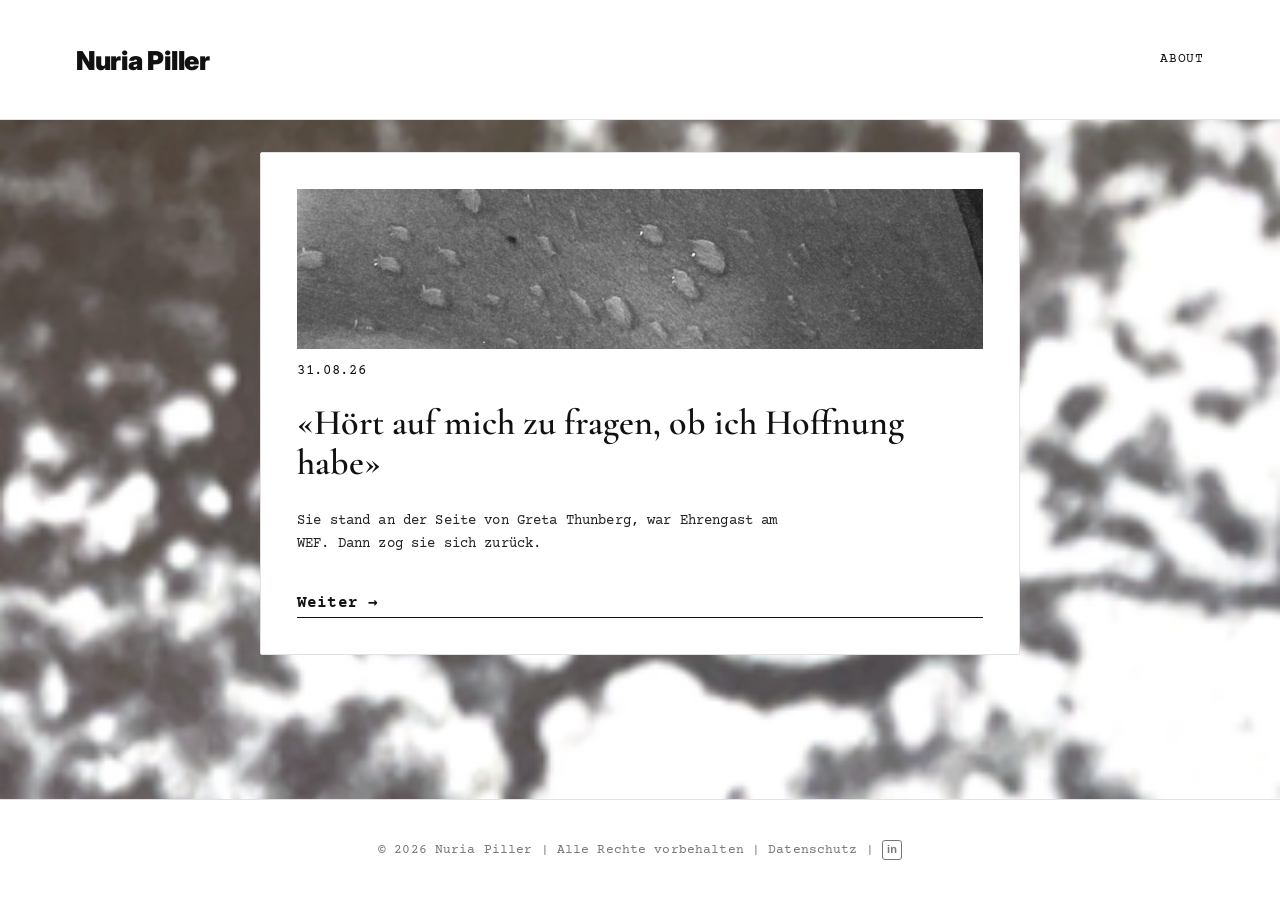
==== commit defb7638: "Fix excerpt text in index.html" ====
--- a/index.html
+++ b/index.html
@@ -38,8 +38,8 @@
           <span class="date">31.08.26</span>
         </div>
         <h2 class="title">«Hört auf mich zu fragen, ob ich Hoffnung habe»</h2>
-        <p class="excerpt">Sie stand an der Seite von Greta Thunberg, war Ehrengast am WEF. Dann zog sie sich zurück. Von einer Frau, die sich zurückzog.</p>
-        <a class="read-more" href="beitrag-01.html">Weiter →</a>
+        <p class="excerpt">Sie stand an der Seite von Greta Thunberg, war Ehrengast am WEF. Dann zog sie sich zurück.</p>
+        <a class="read-more" href="hoffnung.html">Weiter →</a>
       </article>
       <!-- Weitere Beiträge kommen hier als zusätzliche <article class="tile tile-row-item"> dazu -->
     </section>
--- a/styles.css
+++ b/styles.css
@@ -400,7 +400,7 @@
   font-family:'Cormorant Garamond',serif;
   font-weight:600;
   letter-spacing:0;
-  font-size:clamp(21px,2.4vw,26px);
+  font-size:clamp(26px,3vw,32px);
   line-height:1.15;
 }
 
@@ -409,14 +409,14 @@
   font-family:'Inter',sans-serif;
   font-weight:900;
   letter-spacing:-0.02em;
-  font-size:1rem;
+  font-size:1.15rem;
   line-height:1.2;
 }
 
 .single-post p{
   font-family:'Courier Prime',monospace;
-  font-size:0.95rem;
-  line-height:1.7;
+  font-size:1.1rem;
+  line-height:1.75;
   letter-spacing:0.01em;
   color:#222;
   margin:0 0 1.25rem;
@@ -424,8 +424,8 @@
 
 .single-post ul{
   font-family:'Courier Prime',monospace;
-  font-size:0.95rem;
-  line-height:1.7;
+  font-size:1.1rem;
+  line-height:1.75;
   padding-left:1.5rem;
 }
 
@@ -438,8 +438,8 @@
   padding:1.25rem 1.75rem;
   border-left:3px solid var(--black);
   font-family:'Cormorant Garamond',serif;
-  font-size:1.4rem;
-  line-height:1.3;
+  font-size:1.65rem;
+  line-height:1.35;
 }
 
 .post-summary{
@@ -653,8 +653,8 @@
   color:var(--white);
   font-family:'Courier Prime', monospace;
   font-weight:400;
-  font-size:1.45rem;
-  line-height:1.55;
+  font-size:1.65rem;
+  line-height:1.6;
   letter-spacing:0.01em;
   text-shadow:0 2px 14px rgba(0,0,0,0.4);
 }
@@ -1232,7 +1232,7 @@
   text-align:center;
   font-family:'Cormorant Garamond', serif;
   font-weight:600;
-  font-size:clamp(2.2rem, 6vw, 3.4rem);
+  font-size:clamp(2.5rem, 7vw, 3.9rem);
   line-height:1.15;
   color:var(--black);
 }
@@ -1884,3 +1884,163 @@
   color:var(--accent);
   flex:0 0 auto;
 }
+
+/* ===== Story-Sequenz: Box -> Bild -> Weiss -> Text -> Schwarz -> Text -> Bild ===== */
+.story-wrapper{
+  position:relative;
+  height:750vh;
+  margin:2rem 0;
+}
+
+.story-sticky{
+  position:sticky;
+  top:0;
+  height:100vh;
+  height:100dvh;
+  overflow:hidden;
+  background:var(--white);
+}
+
+.story-layer{
+  position:absolute;
+  inset:0;
+  opacity:0;
+}
+
+.story-bg-black{
+  background:#111;
+  z-index:0;
+}
+
+.story-bg-image{
+  z-index:1;
+  width:100%;
+  height:100%;
+  object-fit:cover;
+  filter:grayscale(100%);
+}
+
+.story-box,
+.story-text{
+  z-index:2;
+  display:flex;
+  align-items:center;
+  justify-content:center;
+  padding:2rem 1.5rem;
+  box-sizing:border-box;
+}
+
+.story-box p{
+  margin:0;
+  max-width:520px;
+  width:100%;
+  background:var(--white);
+  padding:1.75rem 2rem;
+  border-radius:4px;
+  box-shadow:0 20px 50px rgba(0,0,0,0.35);
+  font-family:'Courier Prime', monospace;
+  font-size:1.15rem;
+  line-height:1.6;
+  color:#1a1a1a;
+  text-align:left;
+  box-sizing:border-box;
+}
+
+.story-text p{
+  margin:0;
+  max-width:640px;
+  text-align:center;
+  font-family:'Cormorant Garamond', serif;
+  font-weight:600;
+  font-size:clamp(1.7rem, 4vw, 2.4rem);
+  line-height:1.4;
+  color:#1a1a1a;
+}
+
+.story-text--light p{
+  color:var(--white);
+  text-shadow:0 2px 16px rgba(0,0,0,0.4);
+}
+
+.story-credit{
+  position:absolute;
+  bottom:1.5rem;
+  right:1.75rem;
+  z-index:3;
+  font-family:'Courier Prime', monospace;
+  font-size:0.75rem;
+  color:rgba(0,0,0,0.55);
+}
+
+.story-credit--light{
+  color:rgba(255,255,255,0.75);
+}
+
+@media (max-width:640px){
+  .story-wrapper{
+    height:640vh;
+  }
+  .story-box p{
+    font-size:1rem;
+    padding:1.4rem 1.6rem;
+    max-width:90vw;
+  }
+  .story-text p{
+    font-size:clamp(1.4rem, 5.5vw, 1.9rem);
+  }
+}
+
+@media (prefers-reduced-motion: reduce){
+  .story-wrapper{
+    height:auto !important;
+  }
+  .story-sticky{
+    position:relative !important;
+    height:auto !important;
+    min-height:60vh !important;
+  }
+}
+
+/* ===== Zitat: Wort-fuer-Wort-Enthuellung ===== */
+[data-word-reveal] .word{
+  opacity:0.15;
+  transition:opacity 0.15s ease;
+}
+
+[data-word-reveal] .word.is-revealed{
+  opacity:1;
+}
+
+/* ===== Frage-Zeile: Flacker-Effekt ===== */
+.chapter-question{
+  opacity:0;
+}
+
+.chapter-question.is-flickered{
+  animation:question-flicker 1.4s steps(1) forwards;
+}
+
+@keyframes question-flicker{
+  0%   { opacity:0; }
+  4%   { opacity:1; }
+  8%   { opacity:0.2; }
+  12%  { opacity:1; }
+  20%  { opacity:0.25; }
+  24%  { opacity:1; }
+  38%  { opacity:0.4; }
+  42%  { opacity:1; }
+  60%  { opacity:0.5; }
+  64%  { opacity:1; }
+  100% { opacity:1; }
+}
+
+@media (prefers-reduced-motion: reduce){
+  [data-word-reveal] .word{
+    opacity:1;
+    transition:none;
+  }
+  .chapter-question{
+    opacity:1;
+    animation:none;
+  }
+}
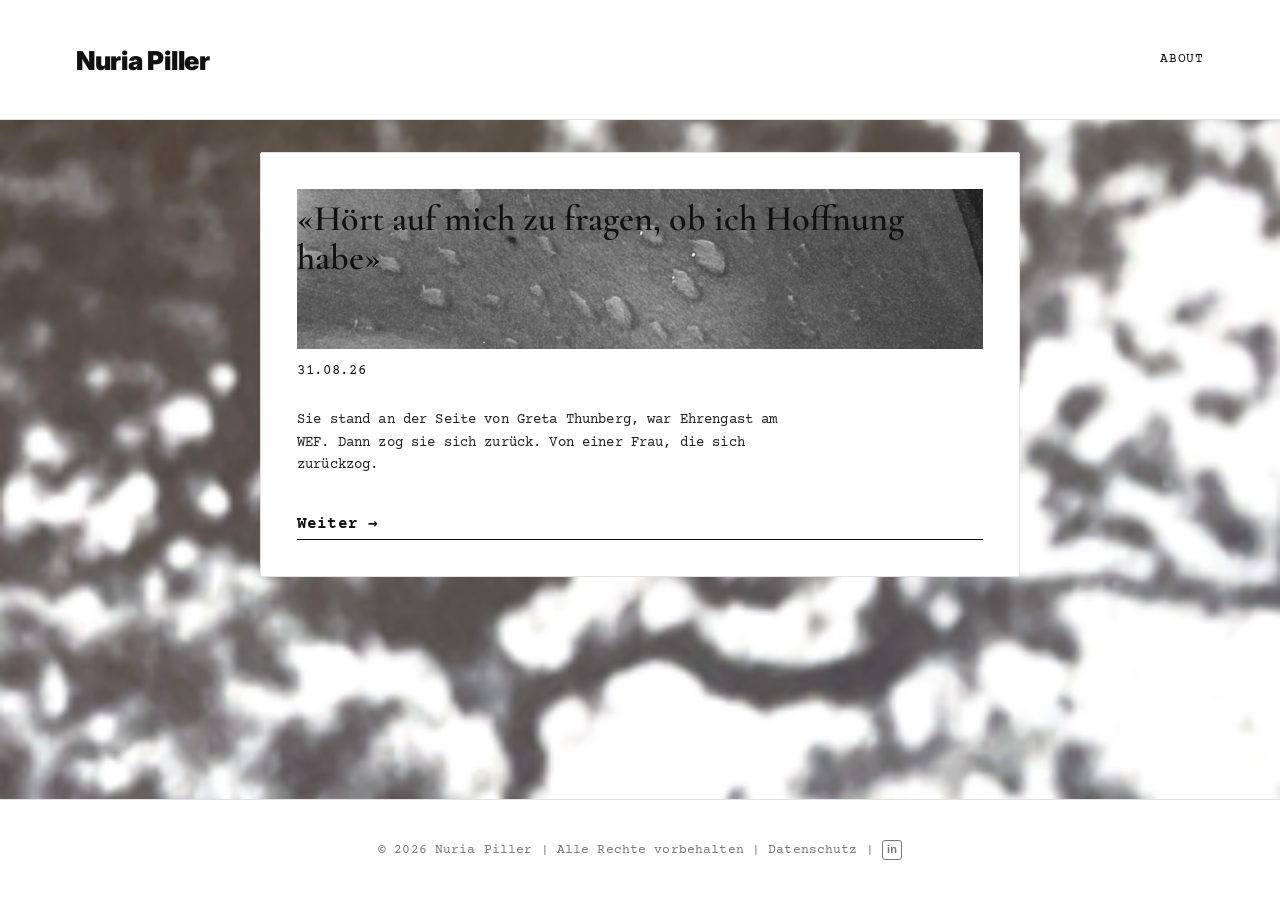
==== commit a63b07c7: "Enhance article layout with image overlay and excerpt Updated image section with overlay and modifie" ====
--- a/index.html
+++ b/index.html
@@ -33,12 +33,14 @@
     </section>
     <section class="grid">
       <article class="tile tile-row-item">
-        <div class="img" style="background-image:url('images/schweiss.jpg');" role="img" aria-label="Loukina Tille"></div>
+        <div class="img tile-img-title" style="background-image:url('images/schweiss.jpg');" role="img" aria-label="Loukina Tille">
+          <div class="tile-img-overlay"></div>
+          <h2 class="title tile-title-on-image">«Hört auf mich zu fragen, ob ich Hoffnung habe»</h2>
+        </div>
         <div class="meta">
           <span class="date">31.08.26</span>
         </div>
-        <h2 class="title">«Hört auf mich zu fragen, ob ich Hoffnung habe»</h2>
-        <p class="excerpt">Sie stand an der Seite von Greta Thunberg, war Ehrengast am WEF. Dann zog sie sich zurück.</p>
+        <p class="excerpt">Sie stand an der Seite von Greta Thunberg, war Ehrengast am WEF. Dann zog sie sich zurück. Von einer Frau, die sich zurückzog.</p>
         <a class="read-more" href="hoffnung.html">Weiter →</a>
       </article>
       <!-- Weitere Beiträge kommen hier als zusätzliche <article class="tile tile-row-item"> dazu -->
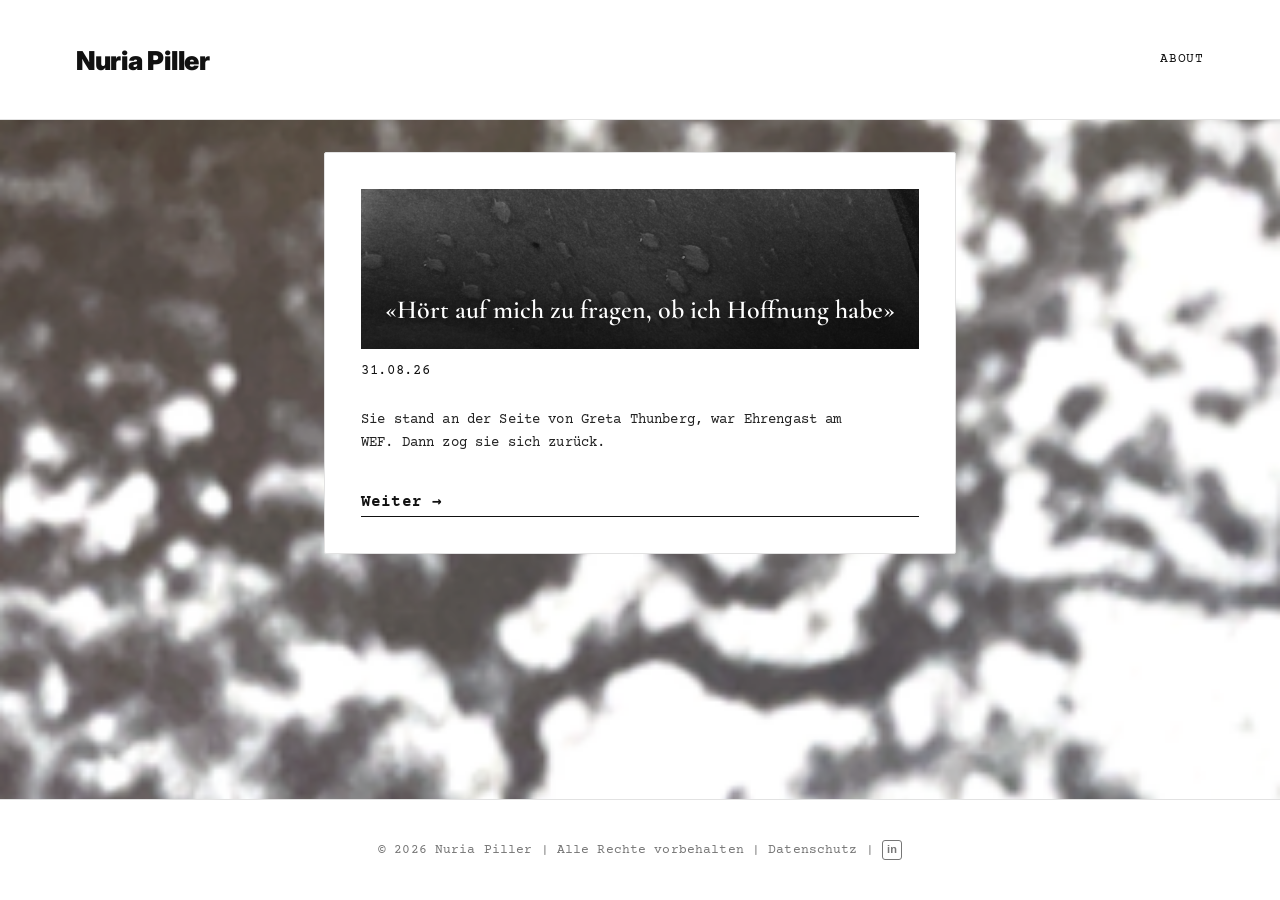
==== commit afb8c1bf: "Remove redundant text from excerpt paragraph" ====
--- a/index.html
+++ b/index.html
@@ -40,7 +40,7 @@
         <div class="meta">
           <span class="date">31.08.26</span>
         </div>
-        <p class="excerpt">Sie stand an der Seite von Greta Thunberg, war Ehrengast am WEF. Dann zog sie sich zurück. Von einer Frau, die sich zurückzog.</p>
+        <p class="excerpt">Sie stand an der Seite von Greta Thunberg, war Ehrengast am WEF. Dann zog sie sich zurück.</p>
         <a class="read-more" href="hoffnung.html">Weiter →</a>
       </article>
       <!-- Weitere Beiträge kommen hier als zusätzliche <article class="tile tile-row-item"> dazu -->
--- a/styles.css
+++ b/styles.css
@@ -1920,6 +1920,20 @@
   filter:grayscale(100%);
 }
 
+.story-bg-image--portrait{
+  object-fit:contain;
+  background:#111;
+}
+
+.story-img-wrap{
+  z-index:1;
+}
+
+.story-img-wrap .story-bg-image{
+  position:absolute;
+  inset:0;
+}
+
 .story-box,
 .story-text{
   z-index:2;
@@ -2044,3 +2058,107 @@
     animation:none;
   }
 }
+
+/* ===== Tile: Titel im Bild (analog zum Artikel-Hero) ===== */
+.tile-img-title{
+  position:relative;
+  display:flex;
+  align-items:flex-end;
+  overflow:hidden;
+}
+
+.tile-img-overlay{
+  position:absolute;
+  inset:0;
+  background:linear-gradient(180deg, rgba(0,0,0,0.35) 0%, rgba(0,0,0,0.8) 100%);
+}
+
+.tile-title-on-image{
+  position:relative;
+  z-index:1;
+  margin:0;
+  padding:1.5rem;
+  color:var(--white);
+  font-family:'Cormorant Garamond',serif;
+  font-weight:600;
+  letter-spacing:0;
+  font-size:clamp(21px,2.4vw,26px);
+  line-height:1.2;
+  text-shadow:0 2px 12px rgba(0,0,0,0.55);
+}
+
+/* ===== Buch-Karten: verspielt, heben sich vom Rest ab ===== */
+.book-cards{
+  display:flex;
+  flex-wrap:wrap;
+  gap:2rem;
+  margin-top:1.75rem;
+}
+
+.book-card{
+  flex:1 1 240px;
+  display:flex;
+  flex-direction:column;
+  gap:0.6rem;
+  padding:1.5rem 1.5rem 1.25rem;
+  border:2px solid var(--black);
+  border-radius:8px;
+  background:var(--muted);
+  text-decoration:none;
+  color:#1a1a1a;
+  transform:rotate(-1.5deg);
+  box-shadow:6px 6px 0 var(--accent);
+  transition:transform 0.25s ease, box-shadow 0.25s ease;
+}
+
+.book-card--alt{
+  transform:rotate(1.5deg);
+  box-shadow:-6px 6px 0 var(--black);
+}
+
+.book-card:hover{
+  transform:rotate(0deg) scale(1.03);
+  box-shadow:9px 9px 0 var(--accent);
+}
+
+.book-card--alt:hover{
+  box-shadow:-9px 9px 0 var(--black);
+}
+
+.book-card-icon{
+  font-size:2rem;
+  line-height:1;
+}
+
+.book-card-title{
+  font-family:'Cormorant Garamond', serif;
+  font-weight:700;
+  font-size:1.4rem;
+  line-height:1.25;
+}
+
+.book-card-meta{
+  font-family:'Courier Prime', monospace;
+  font-size:0.85rem;
+  line-height:1.5;
+  color:#333;
+}
+
+.book-card-cta{
+  margin-top:0.5rem;
+  font-family:'Courier Prime', monospace;
+  font-weight:700;
+  font-size:0.85rem;
+  color:var(--accent);
+}
+
+@media (max-width:640px){
+  .book-cards{
+    flex-direction:column;
+  }
+  .book-card,
+  .book-card--alt{
+    transform:none;
+    box-shadow:5px 5px 0 var(--accent);
+  }
+}
